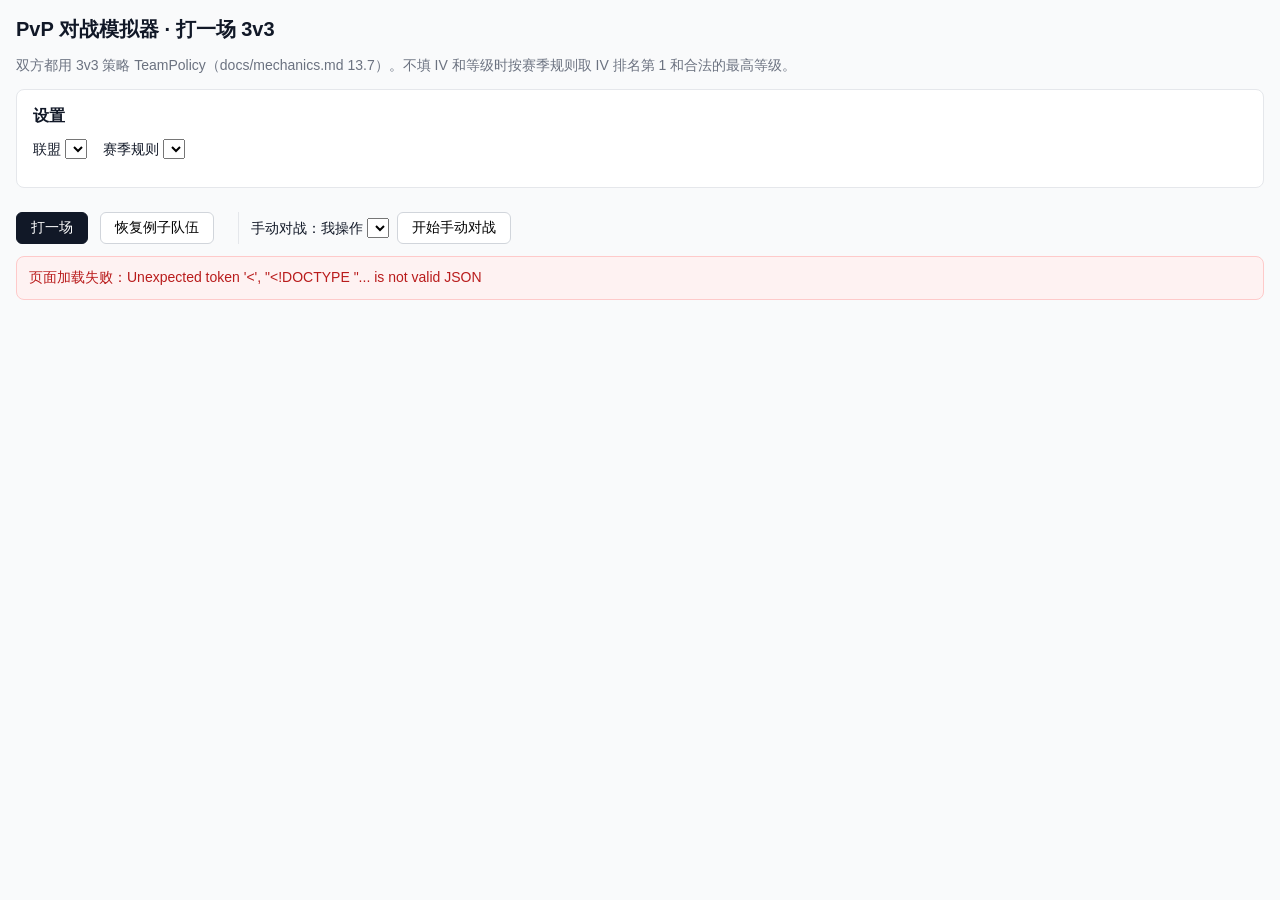
==== web/index.html @ 81c5d9cd "4c-2：手动对战的页面——对战区、大招威力拖动条、开盾提示不透露招式、动画、快捷键、撤销和继续上次；进行中不显示对方的开盾原因 Co-Authored-By: Claude Opus 5.5 <no" ====
<!doctype html>
<html lang="zh-CN">
<head>
  <meta charset="utf-8">
  <meta name="viewport" content="width=device-width, initial-scale=1">
  <title>PvP 对战模拟器 · 打一场 3v3</title>
  <link rel="stylesheet" href="style.css">
</head>
<body>
  <!-- 页面只负责填表和显示；建配置、检查、对战都在 Python 引擎里（pogo_sim/web_api.py）。 -->
  <header>
    <h1>PvP 对战模拟器 · 打一场 3v3</h1>
    <p class="muted">双方都用 3v3 策略 TeamPolicy（docs/mechanics.md 13.7）。不填 IV 和等级时按赛季规则取 IV 排名第 1 和合法的最高等级。</p>
  </header>

  <main>
    <section class="card" id="settings">
      <h2>设置</h2>
      <div class="row">
        <label>联盟 <select id="league"></select></label>
        <label>赛季规则 <select id="season"></select></label>
      </div>
      <div id="custom-files"></div>
    </section>

    <section class="teams" id="teams"></section>

    <section class="actions">
      <button class="primary" id="run">打一场</button>
      <button id="reset">恢复例子队伍</button>
      <span class="manual-start">
        <label>手动对战：我操作 <select id="manual-side"></select></label>
        <button id="manual-start">开始手动对战</button>
        <button id="manual-resume" hidden>继续上次的手动对战</button>
      </span>
      <span class="muted" id="status"></span>
    </section>

    <div class="error" id="error" hidden></div>

    <section id="arena" hidden></section>

    <section id="result" hidden></section>
  </main>

  <datalist id="species-options"></datalist>
  <script src="app.js"></script>
</body>
</html>
---- web/style.css ----
/* 网页界面的样式。第 0 方蓝色、第 1 方橙色。 */

:root {
  --side-0: #2563eb;
  --side-1: #ea580c;
  --side-0-light: #eff6ff;
  --side-1-light: #fff7ed;
  --good: #15803d;
  --bad: #b91c1c;
  --muted: #6b7280;
  --border: #e5e7eb;
  --bg: #f9fafb;
}

* { box-sizing: border-box; }

body {
  margin: 0;
  font-family: -apple-system, BlinkMacSystemFont, "PingFang SC", "Helvetica Neue", sans-serif;
  font-size: 14px;
  color: #111827;
  background: var(--bg);
}

header, main { max-width: 1280px; margin: 0 auto; padding: 0 16px; }
header { padding-top: 16px; }
h1 { font-size: 20px; margin: 0 0 4px; }
h2 { font-size: 16px; margin: 0 0 12px; }
.muted { color: var(--muted); }
.bad { color: var(--bad); }
.good { color: var(--good); }

.card {
  background: #fff;
  border: 1px solid var(--border);
  border-radius: 8px;
  padding: 16px;
  margin: 12px 0;
}

.row { display: flex; flex-wrap: wrap; gap: 16px; align-items: center; }
label { white-space: nowrap; }
input, select, button { font: inherit; }
input[type="number"] { width: 4.5em; }
select { max-width: 100%; }

#custom-files { margin-top: 12px; display: flex; flex-direction: column; gap: 4px; }

/* ---- 两队 ---- */

.teams { display: grid; grid-template-columns: 1fr 1fr; gap: 12px; }
@media (max-width: 900px) { .teams { grid-template-columns: 1fr; } }
.teams .card { margin: 0; }
.team.side-0 { border-top: 4px solid var(--side-0); }
.team.side-1 { border-top: 4px solid var(--side-1); }
.team-head { display: flex; flex-wrap: wrap; gap: 12px; align-items: center; margin-bottom: 8px; }
.team-name { font-weight: 600; font-size: 15px; width: 12em; }

.member { border-top: 1px solid var(--border); padding: 10px 0; }
.member-head { display: flex; gap: 8px; align-items: center; flex-wrap: wrap; }
.role { font-size: 12px; color: var(--muted); width: 3.5em; }
.species { width: 14em; }
.moves { display: grid; grid-template-columns: 4.5em 1fr; gap: 4px 8px; margin: 8px 0 4px 3.5em; align-items: center; }
.moves select { width: 100%; }
.member details { margin-left: 3.5em; }
.member summary { cursor: pointer; color: var(--muted); }
.details-grid { display: flex; flex-wrap: wrap; gap: 8px 16px; margin: 8px 0; align-items: center; }
.notes { margin: 4px 0 0; padding-left: 18px; color: var(--muted); font-size: 12px; }
.build { margin-left: 3.5em; font-size: 13px; }

/* ---- 按钮、错误 ---- */

.actions { display: flex; gap: 12px; align-items: center; margin: 12px 0; }
button { padding: 6px 14px; border: 1px solid #d1d5db; border-radius: 6px; background: #fff; cursor: pointer; }
button:hover { background: #f3f4f6; }
button:disabled { opacity: 0.5; cursor: default; }
button.primary { background: #111827; color: #fff; border-color: #111827; }
button.primary:hover { background: #374151; }

.error {
  white-space: pre-wrap;
  background: #fef2f2;
  border: 1px solid #fecaca;
  color: var(--bad);
  border-radius: 8px;
  padding: 12px;
}

/* ---- 结果 ---- */

.result-head { display: flex; justify-content: space-between; align-items: center; }
.outcome { font-size: 16px; font-weight: 600; }
.stale { color: #92400e; background: #fffbeb; border: 1px solid #fde68a; border-radius: 6px; padding: 6px 10px; }
.team-line { margin: 4px 0; }
.team-line .name { font-weight: 600; }
.side-0 .name, .name.side-0 { color: var(--side-0); }
.side-1 .name, .name.side-1 { color: var(--side-1); }

table { border-collapse: collapse; width: 100%; }
th, td { border-bottom: 1px solid var(--border); padding: 4px 8px; text-align: left; vertical-align: top; }
td { white-space: nowrap; }
td.text, .timeline td { white-space: normal; }  /* 原因、事件这类长文字才换行 */
th { background: #f3f4f6; font-weight: 600; white-space: nowrap; }
td.num, th.num { text-align: right; white-space: nowrap; }
.table-wrap { overflow-x: auto; }

.rating.good { background: #f0fdf4; }
.rating.bad { background: #fef2f2; }

.hp { display: inline-flex; align-items: center; gap: 6px; white-space: nowrap; }
.bar { display: inline-block; width: 60px; height: 8px; background: #e5e7eb; border-radius: 4px; overflow: hidden; }
.bar .fill { height: 100%; }
.fill.high { background: #22c55e; }
.fill.mid { background: #eab308; }
.fill.low { background: #ef4444; }

/* ---- 时间线 ---- */

.timeline-controls { margin-bottom: 8px; }
.timeline td { font-size: 12px; }
.timeline td.turn { white-space: nowrap; color: var(--muted); }
.timeline td.events-0 { background: var(--side-0-light); width: 34%; }
.timeline td.events-1 { background: var(--side-1-light); width: 34%; }
.ev { margin: 1px 0; }
.ev .who { font-weight: 600; }
.ev.decision { color: var(--muted); }
.ev.charged { font-weight: 600; }
.ev.faint { color: var(--bad); font-weight: 600; }
.ev.switch { color: #7c3aed; }
.ev.cancelled { color: var(--muted); text-decoration: line-through; }
.state-line { white-space: nowrap; }

/* ---- 战斗过程图和对位分段（4b） ---- */

.chart-legend { display: flex; flex-wrap: wrap; gap: 8px 24px; margin-bottom: 6px; }
.legend-item { margin-right: 10px; white-space: nowrap; }
.swatch { display: inline-block; width: 12px; height: 12px; border-radius: 2px; margin: 0 4px -1px 6px; }
.chart-holder { overflow-x: auto; }
svg.chart { display: block; font-size: 11px; }
.lane-bg.lane-0 { fill: var(--side-0-light); }
.lane-bg.lane-1 { fill: var(--side-1-light); }
.hp-bg { fill: #fafafa; stroke: var(--border); }
.axis-label { font-size: 12px; font-weight: 600; }
.axis-label.side-0 { fill: var(--side-0); }
.axis-label.side-1 { fill: var(--side-1); }
.axis-small { fill: var(--muted); font-size: 10px; }
.grid { stroke: #e5e7eb; stroke-width: 1; }
.cancelled { fill: none; stroke-dasharray: 2 2; }
.charged-label { font-size: 10px; font-weight: 600; }
.switch-line { stroke: #7c3aed; stroke-width: 1.5; stroke-dasharray: 4 2; }
.switch-label { fill: #7c3aed; font-size: 10px; }
.faint-mark { fill: var(--bad); font-size: 13px; font-weight: 700; }
.hp-active { fill: none; stroke-width: 2.5; }
.hp-bench { fill: none; stroke-width: 1; opacity: 0.35; }
.energy-line { fill: none; stroke-width: 1; stroke-dasharray: 3 2; opacity: 0.5; }
.hover-column { fill: rgba(17, 24, 39, 0.08); pointer-events: none; }
.segment-band { fill: rgba(250, 204, 21, 0.18); pointer-events: none; }
.chart-overlay { cursor: pointer; }
.chart-tooltip {
  position: fixed;
  z-index: 10;
  max-width: 440px;
  background: #fff;
  border: 1px solid #d1d5db;
  border-radius: 6px;
  box-shadow: 0 4px 16px rgba(0, 0, 0, 0.12);
  padding: 8px 10px;
  font-size: 12px;
  pointer-events: none;
}
.tip-title { font-weight: 600; margin-bottom: 4px; }
.tip-state { margin-top: 6px; border-top: 1px solid var(--border); padding-top: 4px; }
.segment-row:hover td { background: #fefce8; }
tr.flash td { background: #fde68a !important; transition: background 0.3s; }

/* ---- 手动对战（4c） ---- */

.manual-start { display: inline-flex; gap: 8px; align-items: center; margin-left: 12px; padding-left: 12px; border-left: 1px solid var(--border); }
#arena { margin: 12px 0; }
.arena-head { display: flex; justify-content: space-between; align-items: center; flex-wrap: wrap; gap: 8px; }
.arena-head h2 { margin: 0; }
.arena-buttons { display: flex; gap: 8px; }
.field { display: grid; grid-template-columns: 1fr 1fr; gap: 12px; margin: 8px 0; }
@media (max-width: 900px) { .field { grid-template-columns: 1fr; } }
.side-panel { background: #fff; border: 1px solid var(--border); border-radius: 8px; padding: 12px; }
.side-panel.side-0 { border-top: 4px solid var(--side-0); }
.side-panel.side-1 { border-top: 4px solid var(--side-1); }
.side-title { display: flex; gap: 12px; align-items: baseline; margin-bottom: 8px; }
.side-title .name { font-weight: 600; }
.active-row { display: flex; gap: 14px; align-items: flex-start; position: relative; }
.token {
  width: 64px; height: 64px; flex: none;
  border-radius: 50%; border: 5px solid;
  display: flex; align-items: center; justify-content: center;
  color: #fff; font-weight: 700; font-size: 18px; text-shadow: 0 1px 2px rgba(0, 0, 0, 0.5);
}
.token.fainted { filter: grayscale(1); opacity: 0.4; }
.token.hit { animation: shake 0.35s; }
.token.hit-big { animation: shake 0.5s, flash 0.5s; }
.token.enter { animation: enter 0.4s; }
@keyframes shake { 0%, 100% { transform: translateX(0); } 25% { transform: translateX(-5px); } 75% { transform: translateX(5px); } }
@keyframes flash { 0%, 100% { box-shadow: none; } 30% { box-shadow: 0 0 0 8px rgba(239, 68, 68, 0.45); } }
@keyframes enter { from { transform: scale(0.6); opacity: 0; } to { transform: scale(1); opacity: 1; } }
.float-damage {
  position: absolute; left: 18px; top: -6px;
  color: var(--bad); font-weight: 700; pointer-events: none;
  animation: float-up 1s forwards;
}
.float-damage.big { font-size: 18px; }
@keyframes float-up { from { transform: translateY(0); opacity: 1; } to { transform: translateY(-24px); opacity: 0; } }
.active-info { display: flex; flex-direction: column; gap: 3px; }
.active-name { font-weight: 600; font-size: 15px; }
.energy-bar { position: relative; display: inline-block; width: 160px; height: 10px; background: #e5e7eb; border-radius: 5px; vertical-align: middle; }
.energy-fill { display: block; height: 100%; background: #6366f1; border-radius: 5px; }
.energy-bar .tick { position: absolute; top: -3px; width: 2px; height: 16px; background: #111827; }
.moves-status { display: flex; flex-wrap: wrap; gap: 4px 12px; font-size: 13px; }
.move-status { color: var(--muted); }
.move-status.ready { color: var(--good); font-weight: 600; }
.bench { margin-top: 8px; font-size: 13px; color: var(--muted); display: flex; gap: 12px; flex-wrap: wrap; }
.fainted-text { text-decoration: line-through; }
.question .question-title { font-weight: 600; margin-bottom: 8px; }
.question-title.alert { color: var(--bad); font-size: 16px; animation: pulse 1s infinite; }
@keyframes pulse { 50% { opacity: 0.55; } }
.button-row { display: flex; flex-wrap: wrap; gap: 8px; margin-bottom: 10px; }
.switch-button { border-color: #c4b5fd; }
.charged-controls { margin: 6px 0; display: flex; flex-direction: column; gap: 6px; }
.charged-row { display: flex; align-items: center; gap: 10px; flex-wrap: wrap; }
.charged-row.disabled { color: var(--muted); }
.charged-name { font-weight: 600; }
.charged-go { min-width: 10em; background: #fef3c7; border-color: #f59e0b; }
.charge-slider { width: 220px; }
.readout { min-width: 22em; font-variant-numeric: tabular-nums; }
.hints { display: inline-flex; gap: 6px; align-items: center; }
button.small { padding: 2px 8px; font-size: 12px; }
.damage-hints { margin-top: 6px; }
.keys { margin-top: 8px; font-size: 12px; }
.log .ev { font-size: 12px; }
.ev.fresh { background: #fef9c3; }
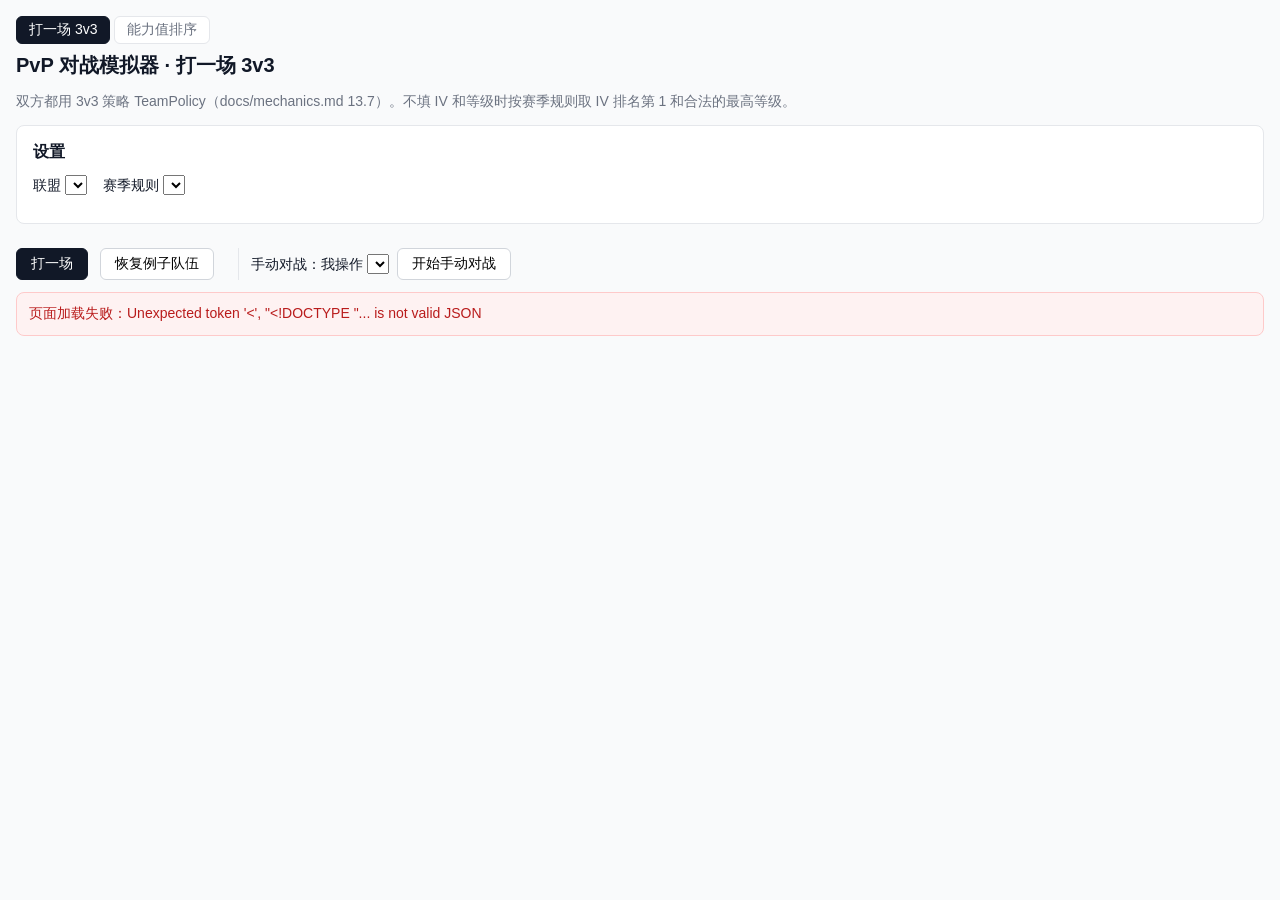
==== commit 2e60278b: "4d：能力值排序页——每只按赛季规则取等级和 IV，列出 CP、攻防 HP、坦度、能力值乘积、种族值；可筛选、点表头排序、自定义 攻^a×防^b×HP^c；多进程计算并缓存到 .cache/ Co-A" ====
--- a/web/index.html
+++ b/web/index.html
@@ -9,6 +9,7 @@
 <body>
   <!-- 页面只负责填表和显示；建配置、检查、对战都在 Python 引擎里（pogo_sim/web_api.py）。 -->
   <header>
+    <nav class="pages"><a class="current" href="index.html">打一场 3v3</a><a href="stats.html">能力值排序</a></nav>
     <h1>PvP 对战模拟器 · 打一场 3v3</h1>
     <p class="muted">双方都用 3v3 策略 TeamPolicy（docs/mechanics.md 13.7）。不填 IV 和等级时按赛季规则取 IV 排名第 1 和合法的最高等级。</p>
   </header>
@@ -43,7 +44,7 @@
     <section id="result" hidden></section>
   </main>
 
-  <datalist id="species-options"></datalist>
+  <script src="common.js"></script>
   <script src="app.js"></script>
 </body>
 </html>
--- a/web/style.css
+++ b/web/style.css
@@ -59,7 +59,25 @@
 .member { border-top: 1px solid var(--border); padding: 10px 0; }
 .member-head { display: flex; gap: 8px; align-items: center; flex-wrap: wrap; }
 .role { font-size: 12px; color: var(--muted); width: 3.5em; }
-.species { width: 14em; }
+.species { width: 16em; }
+
+/* 选宝可梦的下拉框（app.js 的 speciesPicker） */
+.species-picker { position: relative; }
+.species-menu {
+  position: absolute; top: calc(100% + 2px); left: 0; z-index: 20;
+  width: 34em; max-width: 90vw; max-height: 24em; overflow-y: auto;
+  background: #fff; border: 1px solid #d1d5db; border-radius: 6px;
+  box-shadow: 0 6px 16px rgba(0, 0, 0, 0.12);
+}
+.species-menu[hidden] { display: none; }
+.menu-note { padding: 6px 8px; font-size: 12px; color: var(--muted); }
+.species-option { display: flex; gap: 6px; align-items: baseline; padding: 3px 8px; cursor: pointer; white-space: nowrap; }
+.species-option.active { background: var(--side-0-light); }
+.species-option .muted { font-size: 12px; overflow: hidden; text-overflow: ellipsis; }
+.option-name { font-weight: 500; }
+.type-dots { display: inline-flex; gap: 2px; }
+.type-dots i { display: inline-block; width: 9px; height: 9px; border-radius: 50%; }
+.forms select { max-width: 14em; }
 .moves { display: grid; grid-template-columns: 4.5em 1fr; gap: 4px 8px; margin: 8px 0 4px 3.5em; align-items: center; }
 .moves select { width: 100%; }
 .member details { margin-left: 3.5em; }
@@ -236,3 +254,26 @@
 .keys { margin-top: 8px; font-size: 12px; }
 .log .ev { font-size: 12px; }
 .ev.fresh { background: #fef9c3; }
+
+/* ---- 页面之间的导航 ---- */
+
+.pages { display: flex; gap: 4px; margin-bottom: 8px; }
+.pages a { padding: 4px 12px; border-radius: 6px; color: var(--muted); text-decoration: none; border: 1px solid var(--border); background: #fff; }
+.pages a:hover { color: #111827; }
+.pages a.current { color: #fff; background: #111827; border-color: #111827; }
+
+/* ---- 能力值排序（stats.html） ---- */
+
+h2.sub { margin-top: 16px; }
+#filters, #formula { gap: 8px 16px; }
+input.top-n { width: 5em; }
+input.weight { width: 4em; }
+.stats-wrap { overflow: auto; max-height: 75vh; margin-top: 8px; border: 1px solid var(--border); border-radius: 6px; }
+table.stats { font-size: 13px; }
+table.stats thead th { position: sticky; top: 0; z-index: 1; text-align: right; }
+table.stats thead th:nth-child(2) { text-align: left; }
+table.stats th.sortable { cursor: pointer; user-select: none; }
+table.stats th.sortable:hover { background: #e5e7eb; }
+table.stats td.name { text-align: left; }
+table.stats tbody tr:hover { background: var(--side-0-light); }
+table.stats tr.custom-row { background: #fef9c3; }
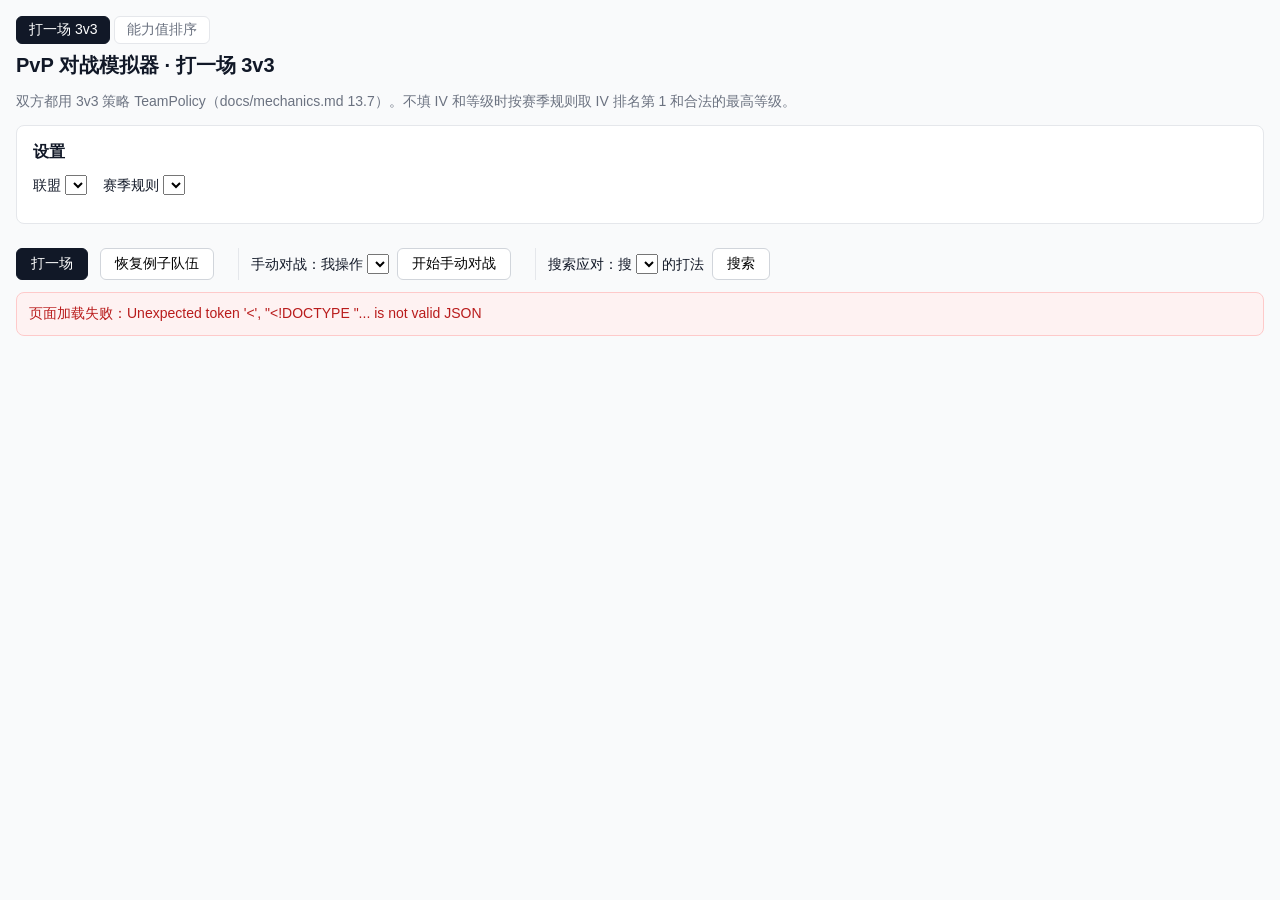
==== commit 2bf34148: "4e：搜索应对的页面——在打一场页对另一队的固定策略搜索一队的打法，看改了哪些决定、试过的全部决定点和各选项的结果，可对照原策略那一场；搜索记下全部试过的决定点，报告加这一节 Co-Authored-" ====
--- a/web/index.html
+++ b/web/index.html
@@ -34,6 +34,10 @@
         <button id="manual-start">开始手动对战</button>
         <button id="manual-resume" hidden>继续上次的手动对战</button>
       </span>
+      <span class="manual-start" title="对另一队的 3v3 策略（固定不变），逐步试探搜索这一队更好的打法（docs/mechanics.md 13.11）">
+        <label>搜索应对：搜 <select id="br-side"></select> 的打法</label>
+        <button id="br-start">搜索</button>
+      </span>
       <span class="muted" id="status"></span>
     </section>
 
--- a/web/style.css
+++ b/web/style.css
@@ -88,7 +88,7 @@
 
 /* ---- 按钮、错误 ---- */
 
-.actions { display: flex; gap: 12px; align-items: center; margin: 12px 0; }
+.actions { display: flex; flex-wrap: wrap; gap: 12px; align-items: center; margin: 12px 0; }
 button { padding: 6px 14px; border: 1px solid #d1d5db; border-radius: 6px; background: #fff; cursor: pointer; }
 button:hover { background: #f3f4f6; }
 button:disabled { opacity: 0.5; cursor: default; }
@@ -277,3 +277,21 @@
 table.stats td.name { text-align: left; }
 table.stats tbody tr:hover { background: var(--side-0-light); }
 table.stats tr.custom-row { background: #fef9c3; }
+
+/* ---- 搜索应对（4e） ---- */
+.br-summary { margin: 4px 0; }
+.br-view { display: inline-flex; gap: 6px; align-items: center; margin: 8px 0; }
+.br-view button.current { background: #eef2ff; border-color: #6366f1; font-weight: 600; }
+.br-options { display: flex; flex-wrap: wrap; gap: 4px; }
+.br-option { border: 1px solid var(--border); border-radius: 4px; padding: 0 5px; white-space: nowrap; }
+.br-option.outcome-2 { background: #ecfdf5; }
+.br-option.outcome-1 { background: #f9fafb; }
+.br-option.outcome-0 { background: #fef2f2; }
+.br-option.chosen { border-color: #16a34a; border-width: 2px; font-weight: 600; }
+.br-option .tag { color: var(--muted); font-weight: normal; font-size: 11px; }
+tr.br-changed td { background: #f0fdf4; }
+tr.br-row { cursor: pointer; }
+details.br-all summary { cursor: pointer; margin: 8px 0; }
+.br-mark { stroke: #16a34a; stroke-width: 2; stroke-dasharray: 4 3; }
+.br-mark-label { fill: #16a34a; font-size: 11px; font-weight: 600; }
+.timeline tr.br-changed td { background: #f0fdf4; }
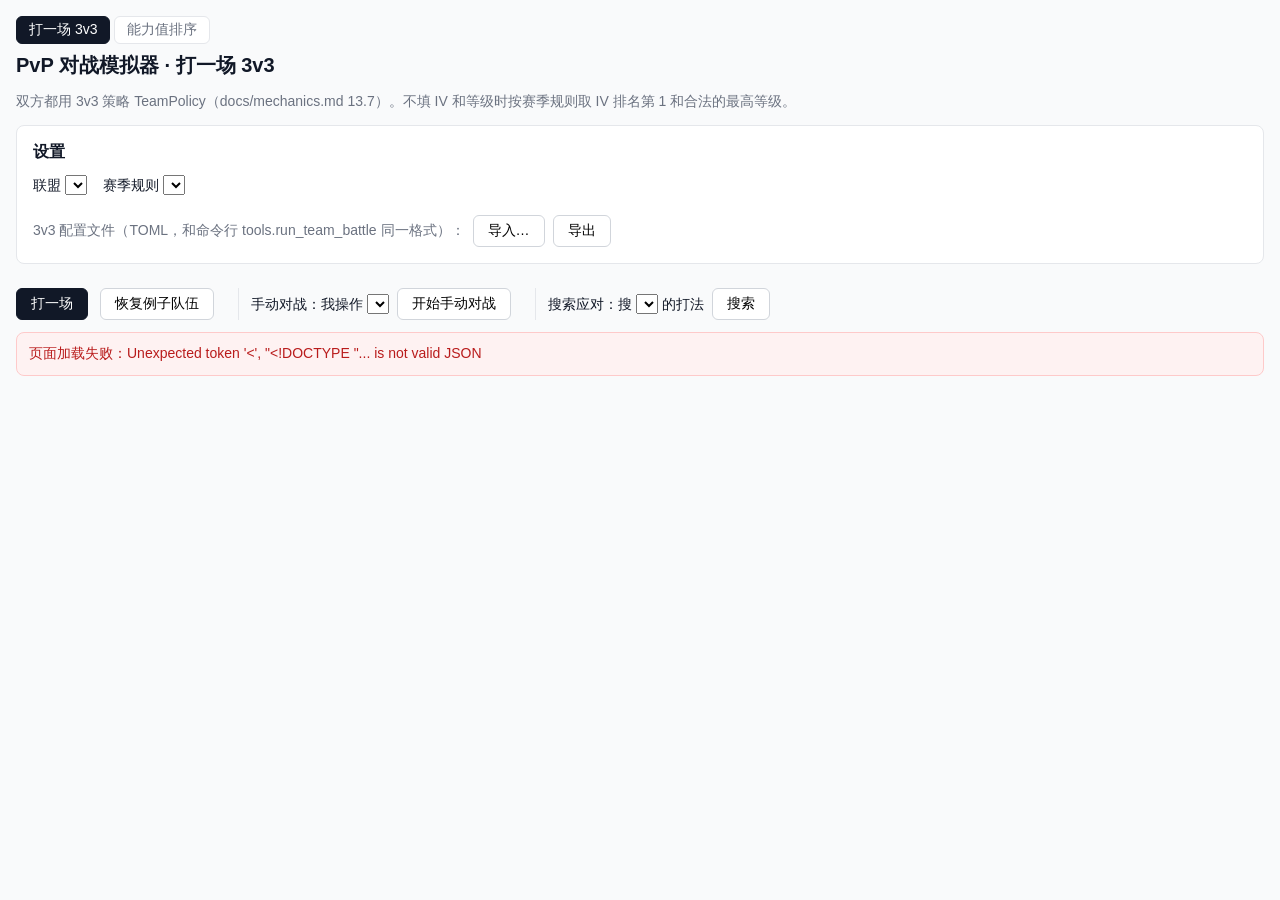
==== commit 7ae764b4: "4f：保存队伍——队伍库（teams/，一队一个 TOML，网页能存能载入不能删，同名先问再覆盖，记下用到的覆盖文件、载入时自动勾上）；打一场页导入导出 3v3 配置；自己写的 TOML 写出函数 C" ====
--- a/web/index.html
+++ b/web/index.html
@@ -22,6 +22,12 @@
         <label>赛季规则 <select id="season"></select></label>
       </div>
       <div id="custom-files"></div>
+      <div class="row config-file">
+        <span class="muted">3v3 配置文件（TOML，和命令行 tools.run_team_battle 同一格式）：</span>
+        <button id="import-config">导入…</button>
+        <button id="export-config">导出</button>
+        <input type="file" id="import-file" accept=".toml,text/plain" hidden>
+      </div>
     </section>
 
     <section class="teams" id="teams"></section>
--- a/web/style.css
+++ b/web/style.css
@@ -295,3 +295,14 @@
 .br-mark { stroke: #16a34a; stroke-width: 2; stroke-dasharray: 4 3; }
 .br-mark-label { fill: #16a34a; font-size: 11px; font-weight: 600; }
 .timeline tr.br-changed td { background: #f0fdf4; }
+
+/* ---- 队伍库和导入导出（4f） ---- */
+.config-file { margin-top: 8px; gap: 8px; }
+.library-buttons { display: inline-flex; gap: 6px; margin-left: auto; }
+.library { border: 1px solid var(--border); border-radius: 6px; background: #f9fafb; padding: 8px 10px; margin-bottom: 8px; }
+.library .row { gap: 10px; margin-bottom: 6px; }
+.library input[type="search"] { width: 14em; }
+.library-list { max-height: 22em; overflow-y: auto; }
+.library-row { display: flex; gap: 10px; align-items: center; justify-content: space-between; border-top: 1px solid var(--border); padding: 6px 0; }
+.library-main { min-width: 0; }
+.library-broken { margin-top: 6px; font-size: 12px; }
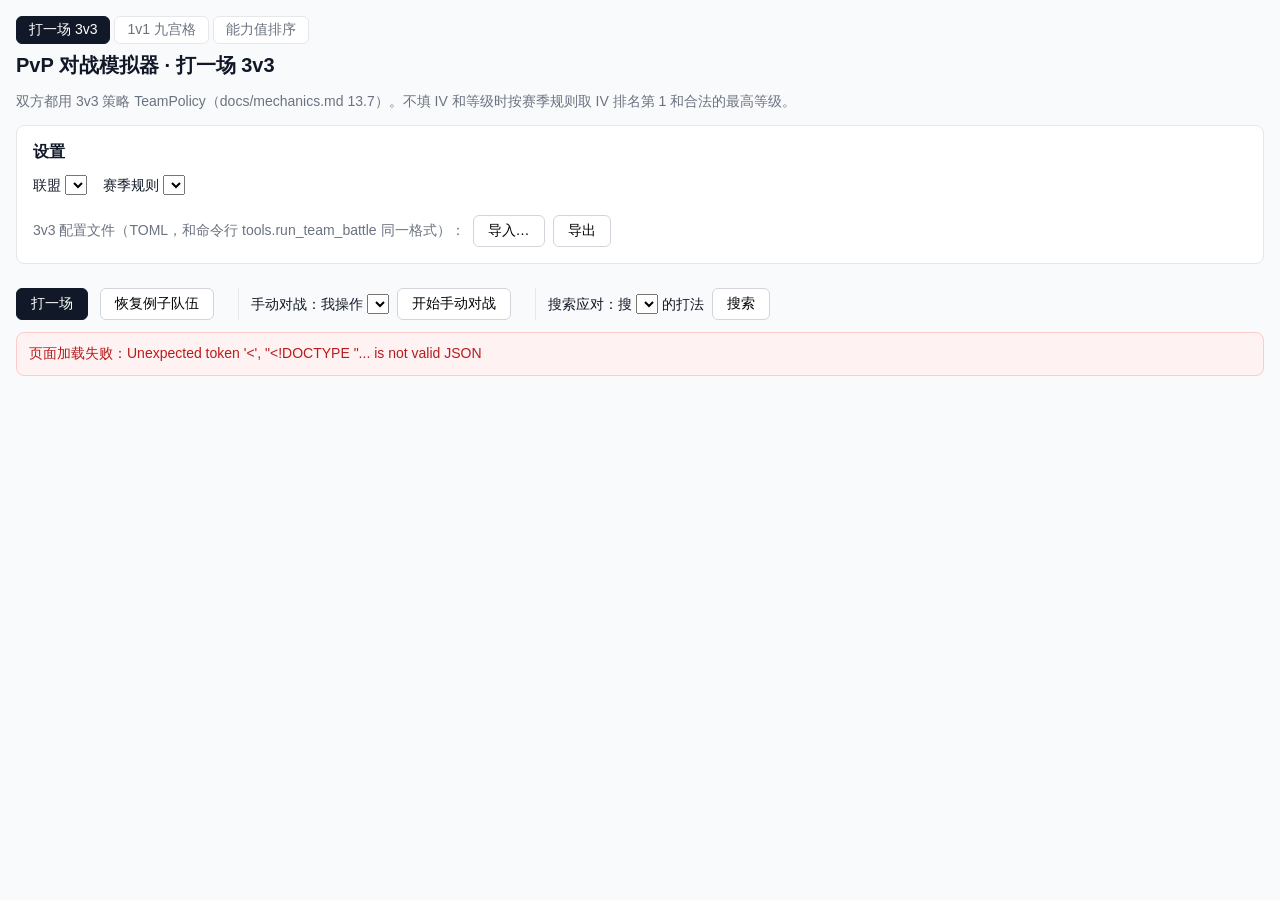
==== commit bad02e19: "4g-2：1v1 九宫格的页面——设置和五项策略参数、测试对象和手写对手用共用编辑器、环境前 N、从队伍库加；总表、对照、每一只的九宫格，点表头排序、评分渐变上色，点一格看那一场的过程图和时间线；下载" ====
--- a/web/index.html
+++ b/web/index.html
@@ -9,7 +9,7 @@
 <body>
   <!-- 页面只负责填表和显示；建配置、检查、对战都在 Python 引擎里（pogo_sim/web_api.py）。 -->
   <header>
-    <nav class="pages"><a class="current" href="index.html">打一场 3v3</a><a href="stats.html">能力值排序</a></nav>
+    <nav class="pages"><a class="current" href="index.html">打一场 3v3</a><a href="matchups.html">1v1 九宫格</a><a href="stats.html">能力值排序</a></nav>
     <h1>PvP 对战模拟器 · 打一场 3v3</h1>
     <p class="muted">双方都用 3v3 策略 TeamPolicy（docs/mechanics.md 13.7）。不填 IV 和等级时按赛季规则取 IV 排名第 1 和合法的最高等级。</p>
   </header>
@@ -55,6 +55,9 @@
   </main>
 
   <script src="common.js"></script>
+  <script src="editor.js"></script>
+  <script src="battle_view.js"></script>
+  <script src="library.js"></script>
   <script src="app.js"></script>
 </body>
 </html>
--- a/web/style.css
+++ b/web/style.css
@@ -292,9 +292,9 @@
 tr.br-changed td { background: #f0fdf4; }
 tr.br-row { cursor: pointer; }
 details.br-all summary { cursor: pointer; margin: 8px 0; }
-.br-mark { stroke: #16a34a; stroke-width: 2; stroke-dasharray: 4 3; }
-.br-mark-label { fill: #16a34a; font-size: 11px; font-weight: 600; }
-.timeline tr.br-changed td { background: #f0fdf4; }
+.chart-mark { stroke: #16a34a; stroke-width: 2; stroke-dasharray: 4 3; }
+.chart-mark-label { fill: #16a34a; font-size: 11px; font-weight: 600; }
+.timeline tr.turn-marked td { background: #f0fdf4; }
 
 /* ---- 队伍库和导入导出（4f） ---- */
 .config-file { margin-top: 8px; gap: 8px; }
@@ -306,3 +306,28 @@
 .library-row { display: flex; gap: 10px; align-items: center; justify-content: space-between; border-top: 1px solid var(--border); padding: 6px 0; }
 .library-main { min-width: 0; }
 .library-broken { margin-top: 6px; font-size: 12px; }
+
+/* ---- 1v1 九宫格（matchups.html，4g） ---- */
+.group-head { display: flex; flex-wrap: wrap; gap: 8px 12px; align-items: baseline; margin: 4px 0 8px; }
+.group-head h2 { margin: 0; }
+#pool-list + .group-head { margin-top: 20px; }
+.policy { margin-top: 12px; gap: 8px 16px; }
+label.description input { width: 40em; max-width: 70vw; }
+.pool-row { display: flex; flex-wrap: wrap; gap: 8px 14px; align-items: center; border-top: 1px solid var(--border); padding: 8px 0; }
+.pool-name { width: 14em; }
+h3 { font-size: 14px; margin: 16px 0 6px; }
+td.rating-cell { text-align: right; font-variant-numeric: tabular-nums; }
+td.rating-cell.win { font-weight: 700; }
+td.rating-cell.clickable { cursor: pointer; }
+td.rating-cell.clickable:hover { outline: 2px solid #6366f1; outline-offset: -2px; }
+td.rating-cell.selected { outline: 2px solid #111827; outline-offset: -2px; }
+td.flash { outline: 3px solid #f59e0b !important; outline-offset: -3px; }
+table.matchup-table { font-size: 13px; }
+table.matchup-table th.sortable { cursor: pointer; user-select: none; }
+table.matchup-table th.sortable:hover { background: #e5e7eb; }
+table.matchup-table tbody tr:hover td:not(.rating-cell) { background: var(--side-0-light); }
+.view-controls { display: flex; flex-wrap: wrap; gap: 8px 16px; align-items: center; margin: 6px 0; }
+.grids { display: flex; flex-wrap: wrap; gap: 16px; margin: 12px 0; }
+.grid-box table { width: auto; }
+details.opponents-details summary { cursor: pointer; margin: 12px 0 6px; color: var(--muted); }
+.battle-view > .card:first-child { border-left: 4px solid #6366f1; }
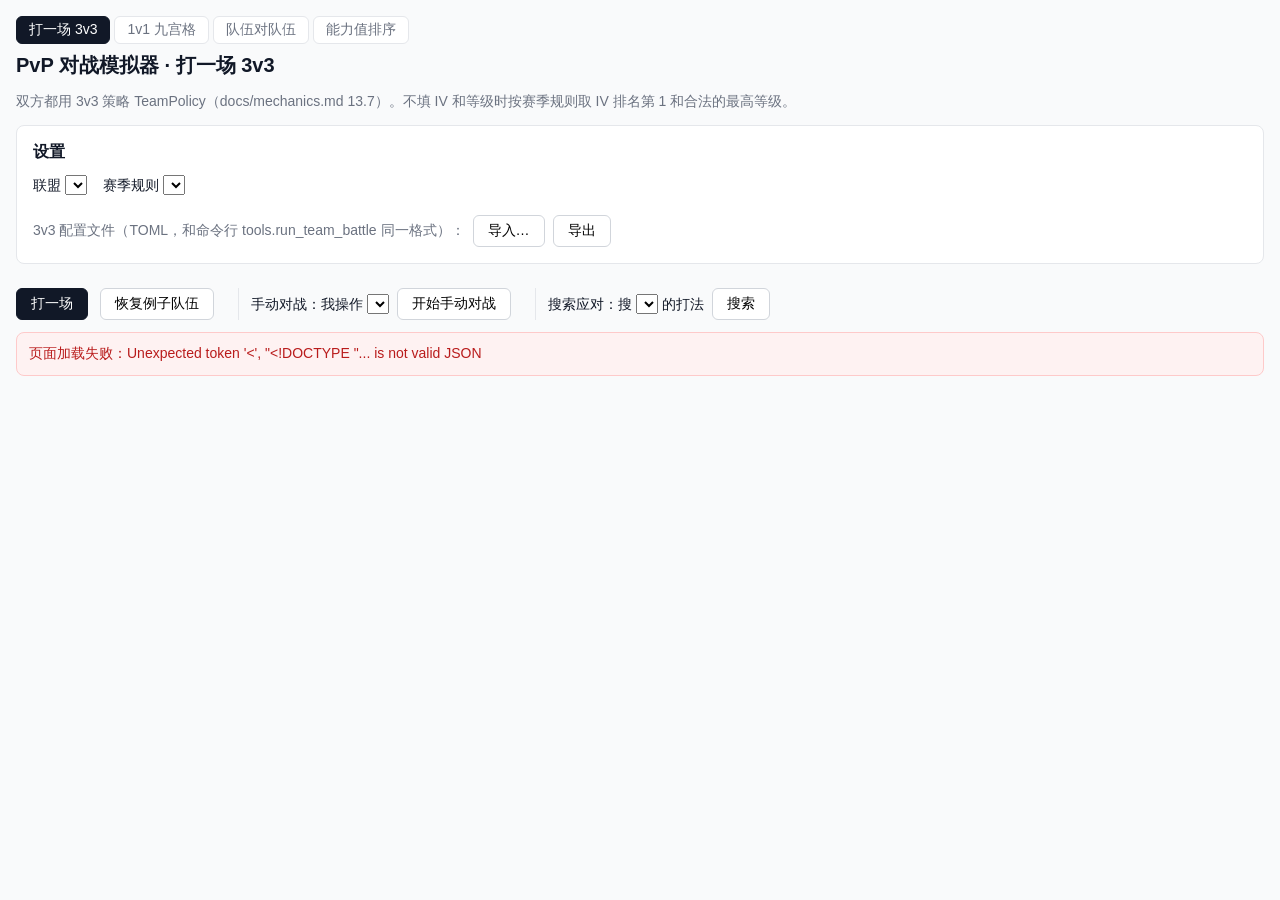
==== commit 6967f076: "4h-2：队伍对队伍的页面——我方和手写对手用共用的一队编辑器（加一队、去掉、存进 / 载入队伍库），随机抽的开关和参数；边打边显示进度和表格，可以停止；总表、对照、每一场、对手队伍，点一场看完整的 " ====
--- a/web/index.html
+++ b/web/index.html
@@ -9,7 +9,7 @@
 <body>
   <!-- 页面只负责填表和显示；建配置、检查、对战都在 Python 引擎里（pogo_sim/web_api.py）。 -->
   <header>
-    <nav class="pages"><a class="current" href="index.html">打一场 3v3</a><a href="matchups.html">1v1 九宫格</a><a href="stats.html">能力值排序</a></nav>
+    <nav class="pages"><a class="current" href="index.html">打一场 3v3</a><a href="matchups.html">1v1 九宫格</a><a href="matrix.html">队伍对队伍</a><a href="stats.html">能力值排序</a></nav>
     <h1>PvP 对战模拟器 · 打一场 3v3</h1>
     <p class="muted">双方都用 3v3 策略 TeamPolicy（docs/mechanics.md 13.7）。不填 IV 和等级时按赛季规则取 IV 排名第 1 和合法的最高等级。</p>
   </header>
--- a/web/style.css
+++ b/web/style.css
@@ -331,3 +331,15 @@
 .grid-box table { width: auto; }
 details.opponents-details summary { cursor: pointer; margin: 12px 0 6px; color: var(--muted); }
 .battle-view > .card:first-child { border-left: 4px solid #6366f1; }
+
+/* ---- 队伍对队伍（matrix.html，4h） ---- */
+section.group { margin: 12px 0; }
+section.group .teams { margin-top: 4px; }
+.progress-line { display: flex; gap: 10px; align-items: center; margin: 8px 0; }
+.progress-line progress { width: 280px; height: 14px; }
+.member-chip { margin-right: 10px; white-space: nowrap; }
+td.win-text { font-weight: 700; }
+tr.clickable-row { cursor: pointer; }
+table.matchup-table tbody tr.clickable-row:hover td:not(.rating-cell) { background: #eef2ff; }
+tr.selected td { box-shadow: inset 0 2px 0 #111827, inset 0 -2px 0 #111827; }
+tr.flash td { background: #fef3c7 !important; }
